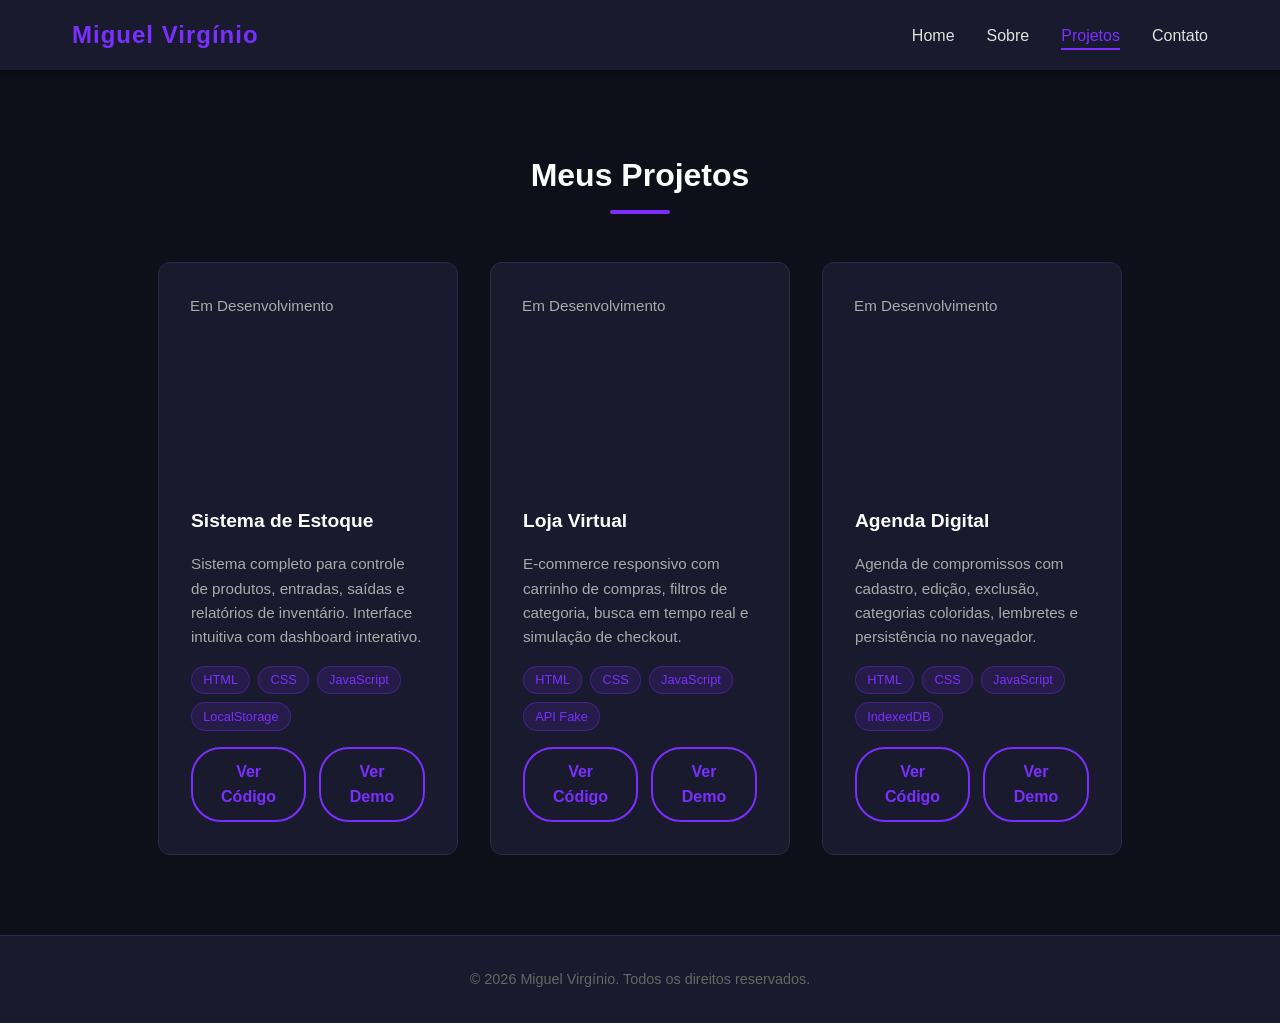
==== projetos.html @ 95a694e4 "feat: add initial portfolio structure with responsive design and JavaScript functionality - Created " ====
<!DOCTYPE html>
<html lang="pt-BR">

<head>
  <meta charset="UTF-8">
  <meta name="viewport" content="width=device-width, initial-scale=1.0">
  <meta name="description" content="Meus projetos - Miguel Virgínio, Desenvolvedor Front-End.">
  <meta name="keywords" content="Projetos, Portfólio, HTML, CSS, JavaScript, Sistemas Web">
  <meta name="author" content="Miguel Virgínio">
  <title>Projetos | Miguel Virgínio</title>
  <link rel="stylesheet" href="css/style.css">
  <link rel="stylesheet" href="css/responsive.css">
</head>

<body>

  <header class="header">
    <nav class="navbar">
      <div class="logo"><a href="index.html">Miguel Virgínio</a></div>
      <button class="menu-toggle" id="menuToggle" aria-label="Abrir menu">&#9776;</button>
      <ul class="nav-links" id="navLinks">
        <li><a href="index.html">Home</a></li>
        <li><a href="sobre.html">Sobre</a></li>
        <li><a href="projetos.html" class="active">Projetos</a></li>
        <li><a href="contato.html">Contato</a></li>
      </ul>
    </nav>
  </header>

  <main>

    <section class="projetos-completo" id="projetos">
      <h2 class="titulo-secao">Meus Projetos</h2>

      <div class="cards-container">

        <!-- Projeto 1 -->
        <article class="card">
          <div class="card-img">
            <!-- <img src="img/projeto-estoque.jpg" alt="Preview do Sistema de Estoque"> -->
             <p>Em Desenvolvimento</p>
          </div>
          <div class="card-conteudo">
            <h3>Sistema de Estoque</h3>
            <p>Sistema completo para controle de produtos, entradas, saídas e relatórios de inventário. Interface intuitiva com dashboard interativo.</p>
            <div class="tags">
              <span class="tag">HTML</span>
              <span class="tag">CSS</span>
              <span class="tag">JavaScript</span>
              <span class="tag">LocalStorage</span>
            </div>
            <div class="card-botoes">
              <a href="#" class="btn-card">Ver Código</a>
              <a href="#" class="btn-card btn-demo">Ver Demo</a>
            </div>
          </div>
        </article>

        <!-- Projeto 2 -->
        <article class="card">
          <div class="card-img">
            <!-- <img src="img/projeto-loja.jpg" alt="Preview da Loja Virtual"> -->
            <p>Em Desenvolvimento</p>
          </div>
          <div class="card-conteudo">
            <h3>Loja Virtual</h3>
            <p>E-commerce responsivo com carrinho de compras, filtros de categoria, busca em tempo real e simulação de checkout.</p>
            <div class="tags">
              <span class="tag">HTML</span>
              <span class="tag">CSS</span>
              <span class="tag">JavaScript</span>
              <span class="tag">API Fake</span>
            </div>
            <div class="card-botoes">
              <a href="#" class="btn-card">Ver Código</a>
              <a href="#" class="btn-card btn-demo">Ver Demo</a>
            </div>
          </div>
        </article>

        <!-- Projeto 3 -->
        <article class="card">
          <div class="card-img">
            <!-- <img src="img/projeto-agenda.jpg" alt="Preview da Agenda Digital"> -->
            <p>Em Desenvolvimento</p>
          </div>
          <div class="card-conteudo">
            <h3>Agenda Digital</h3>
            <p>Agenda de compromissos com cadastro, edição, exclusão, categorias coloridas, lembretes e persistência no navegador.</p>
            <div class="tags">
              <span class="tag">HTML</span>
              <span class="tag">CSS</span>
              <span class="tag">JavaScript</span>
              <span class="tag">IndexedDB</span>
            </div>
            <div class="card-botoes">
              <a href="#" class="btn-card">Ver Código</a>
              <a href="#" class="btn-card btn-demo">Ver Demo</a>
            </div>
          </div>
        </article>

      </div>
    </section>

  </main>

  <footer class="footer">
    <p>&copy; 2026 Miguel Virgínio. Todos os direitos reservados.</p>
  </footer>

  <button class="btn-topo" id="btnTopo" title="Voltar ao topo">&#8679;</button>

  <script src="js/script.js"></script>
</body>
</html>
---- css/style.css ----
/* ================================
   RESET E BASE
================================ */

/* Remove espaçamentos padrão do navegador */
* {
  margin: 0;
  padding: 0;
  box-sizing: border-box;
}

/* Fonte e cor padrão */
body {
  font-family: 'Segoe UI', Tahoma, Geneva, Verdana, sans-serif;
  background-color: #0f0f1a;
  color: #e0e0e0;
  line-height: 1.6;
}

/* Links sem sublinhado */
a {
  text-decoration: none;
  color: inherit;
}

/* Lista sem marcadores */
ul {
  list-style: none;
}

/* ================================
   HEADER / NAVBAR
================================ */

.header {
  background-color: #1a1a2e;
  position: sticky;       /* Fica fixo no topo ao rolar */
  top: 0;
  z-index: 1000;
  box-shadow: 0 2px 10px rgba(0, 0, 0, 0.5);
}

.navbar {
  display: flex;
  justify-content: space-between;
  align-items: center;
  padding: 1rem 2rem;
  max-width: 1200px;
  margin: 0 auto;
}

/* Logo */
.logo a {
  font-size: 1.5rem;
  font-weight: bold;
  color: #7b2fff;
  letter-spacing: 1px;
}

/* Links do menu */
.nav-links {
  display: flex;
  gap: 2rem;
}

.nav-links a {
  color: #e0e0e0;
  font-size: 1rem;
  transition: color 0.3s;
  padding: 0.3rem 0;
  border-bottom: 2px solid transparent;
}

/* Hover e link ativo */
.nav-links a:hover,
.nav-links a.active {
  color: #7b2fff;
  border-bottom: 2px solid #7b2fff;
}

/* Botão hamburguer — escondido no desktop */
.menu-toggle {
  display: none;
  background: none;
  border: none;
  color: #e0e0e0;
  font-size: 1.8rem;
  cursor: pointer;
}

/* ================================
   HERO / BANNER
================================ */

.hero {
  min-height: 90vh;
  display: flex;
  align-items: center;
  justify-content: center;
  text-align: center;
  padding: 3rem 1rem;
  background: linear-gradient(135deg, #0f0f1a 60%, #1a1a2e 100%);
}

.hero-content {
  max-width: 700px;
}

/* Foto de perfil */
.foto-perfil {
  width: 150px;
  height: 150px;
  border-radius: 50%;           /* Foto redonda */
  border: 4px solid #7b2fff;
  object-fit: cover;
  margin-bottom: 1.5rem;
  box-shadow: 0 0 20px rgba(123, 47, 255, 0.5);
}

/* Título principal */
.hero h1 {
  font-size: 2.5rem;
  margin-bottom: 1rem;
  color: #ffffff;
}

/* Palavra em destaque (nome) */
.destaque {
  color: #7b2fff;
}

/* Subtítulo */
.subtitulo {
  font-size: 1.2rem;
  color: #aaaaaa;
  margin-bottom: 2rem;
}

/* Botão principal */
.btn-principal {
  display: inline-block;
  background-color: #7b2fff;
  color: #ffffff;
  padding: 0.9rem 2rem;
  border-radius: 30px;
  font-size: 1rem;
  font-weight: bold;
  transition: background-color 0.3s, transform 0.2s;
  box-shadow: 0 4px 15px rgba(123, 47, 255, 0.4);
}

.btn-principal:hover {
  background-color: #5a1fcc;
  transform: translateY(-3px);  /* Sobe levemente no hover */
}

/* ================================
   SEÇÃO DE PROJETOS (PRÉVIA)
================================ */

.projetos-preview {
  padding: 5rem 2rem;
  max-width: 1200px;
  margin: 0 auto;
}

/* Título de seção */
.titulo-secao {
  text-align: center;
  font-size: 2rem;
  color: #ffffff;
  margin-bottom: 3rem;
  position: relative;
}

/* Linha decorativa abaixo do título */
.titulo-secao::after {
  content: '';
  display: block;
  width: 60px;
  height: 4px;
  background-color: #7b2fff;
  margin: 0.5rem auto 0;
  border-radius: 2px;
}

/* Container dos cards */
.cards-container {
  display: flex;
  gap: 2rem;
  flex-wrap: wrap;
  justify-content: center;
}

/* Card individual */
.card {
  background-color: #1a1a2e;
  border: 1px solid #2a2a4a;
  border-radius: 12px;
  padding: 2rem;
  width: 300px;
  transition: transform 0.3s, box-shadow 0.3s;
  display: flex;
  flex-direction: column;
  gap: 1rem;
}

.card:hover {
  transform: translateY(-8px);  /* Sobe o card no hover */
  box-shadow: 0 8px 30px rgba(123, 47, 255, 0.3);
}

.card h3 {
  color: #ffffff;
  font-size: 1.2rem;
}

.card p {
  color: #aaaaaa;
  font-size: 0.95rem;
}

/* Tags de tecnologia */
.tags {
  display: flex;
  gap: 0.5rem;
  flex-wrap: wrap;
}

.tag {
  background-color: #7b2fff22;
  color: #7b2fff;
  border: 1px solid #7b2fff55;
  border-radius: 20px;
  padding: 0.2rem 0.7rem;
  font-size: 0.8rem;
}

/* Botão do card */
.btn-card {
  display: inline-block;
  background-color: transparent;
  color: #7b2fff;
  border: 2px solid #7b2fff;
  padding: 0.6rem 1.2rem;
  border-radius: 30px;
  font-weight: bold;
  text-align: center;
  transition: background-color 0.3s, color 0.3s;
  margin-top: auto;
}

.btn-card:hover {
  background-color: #7b2fff;
  color: #ffffff;
}

/* ================================
   FOOTER
================================ */

.footer {
  background-color: #1a1a2e;
  text-align: center;
  padding: 2rem;
  color: #666;
  font-size: 0.9rem;
  border-top: 1px solid #2a2a4a;
}

/* ================================
   BOTÃO VOLTAR AO TOPO
================================ */

.btn-topo {
  position: fixed;        /* Fixo na tela */
  bottom: 2rem;
  right: 2rem;
  background-color: #7b2fff;
  color: #ffffff;
  border: none;
  border-radius: 50%;
  width: 50px;
  height: 50px;
  font-size: 1.5rem;
  cursor: pointer;
  display: none;          /* Escondido por padrão */
  align-items: center;
  justify-content: center;
  box-shadow: 0 4px 15px rgba(123, 47, 255, 0.5);
  transition: background-color 0.3s, transform 0.2s;
  z-index: 999;
}

.btn-topo:hover {
  background-color: #5a1fcc;
  transform: translateY(-3px);
}

/* Quando o JS adicionar a classe .visivel */
.btn-topo.visivel {
  display: flex;
}


/* ================================
   PÁGINA SOBRE
================================ */

.sobre {
  padding: 5rem 2rem;
  max-width: 1100px;
  margin: 0 auto;
}

.sobre-container {
  display: flex;
  gap: 3rem;
  align-items: flex-start;
  flex-wrap: wrap;
}

.sobre-texto {
  flex: 1;
  min-width: 300px;
}

.sobre-bloco {
  background-color: #1a1a2e;
  border: 1px solid #2a2a4a;
  border-radius: 12px;
  padding: 2rem;
  margin-bottom: 2rem;
}

.sobre-bloco h3 {
  color: #7b2fff;
  margin-bottom: 1rem;
  font-size: 1.2rem;
}

.sobre-bloco p {
  color: #cccccc;
  margin-bottom: 0.8rem;
}

.lista-formacao {
  list-style: none;
  padding-left: 0;
}

.lista-formacao li {
  padding: 0.5rem 0;
  border-bottom: 1px solid #2a2a4a;
  color: #cccccc;
}

.lista-formacao li:last-child {
  border-bottom: none;
}

.lista-formacao strong {
  color: #ffffff;
}

/* Barras de habilidade */
.habilidades-grid {
  display: grid;
  grid-template-columns: repeat(auto-fit, minmax(250px, 1fr));
  gap: 1.5rem;
}

.habilidade-item {
  display: flex;
  flex-direction: column;
  gap: 0.4rem;
}

.habilidade-nome {
  font-weight: bold;
  color: #ffffff;
  font-size: 0.95rem;
}

.barra {
  height: 8px;
  background-color: #0f0f1a;
  border-radius: 4px;
  overflow: hidden;
}

.nivel {
  height: 100%;
  border-radius: 4px;
  transition: width 1s ease-out;
}

/* Cores das barras */
.html { width: 95%; background: #e34f26; }
.css  { width: 90%; background: #1572b6; }
.js   { width: 80%; background: #f7df1e; }
.git  { width: 85%; background: #f05032; }
.resp { width: 90%; background: #7b2fff; }
.a11y { width: 75%; background: #00bfff; }

.sobre-foto {
  flex: 0 0 280px;
  text-align: center;
}

.foto-perfil-grande {
  width: 280px;
  height: 280px;
  border-radius: 16px;
  object-fit: cover;
  border: 4px solid #7b2fff;
  box-shadow: 0 0 30px rgba(123, 47, 255, 0.4);
}

/* ================================
   PÁGINA PROJETOS (CARDS ESTENDIDOS)
================================ */

.projetos-completo {
  padding: 5rem 2rem;
  max-width: 1200px;
  margin: 0 auto;
}

.card {
  /* Sobrescreve o card simples da home */
  flex-direction: column;
  height: 100%;
}

.card-img {
  width: 100%;
  height: 180px;
  border-radius: 8px 8px 0 0;
  overflow: hidden;
  margin: -1px -1px 1rem -1px; /* Compensa padding do card */
}

.card-img img {
  width: 100%;
  height: 100%;
  object-fit: cover;
  transition: transform 0.3s;
}

.card:hover .card-img img {
  transform: scale(1.05);
}

.card-conteudo {
  display: flex;
  flex-direction: column;
  flex: 1;
  gap: 1rem;
}

.card-botoes {
  display: flex;
  gap: 0.8rem;
  margin-top: auto;
}

.btn-demo {
  background-color: transparent;
  border: 2px solid #7b2fff;
  color: #7b2fff;
}

.btn-demo:hover {
  background-color: #7b2fff;
  color: #ffffff;
}

/* ================================
   PÁGINA CONTATO
================================ */

.contato {
  padding: 5rem 2rem;
  max-width: 1100px;
  margin: 0 auto;
}

.contato-container {
  display: flex;
  gap: 3rem;
  flex-wrap: wrap;
}

.contato-info {
  flex: 1;
  min-width: 280px;
}

.contato-info h3 {
  color: #7b2fff;
  font-size: 1.5rem;
  margin-bottom: 1rem;
}

.contato-info p {
  color: #aaaaaa;
  margin-bottom: 2rem;
}

.contato-itens {
  display: flex;
  flex-direction: column;
  gap: 1.5rem;
}

.contato-item {
  display: flex;
  align-items: flex-start;
  gap: 1rem;
  color: #cccccc;
}

.icone {
  font-size: 1.5rem;
  color: #7b2fff;
  flex-shrink: 0;
  margin-top: 0.2rem;
}

.contato-item a {
  color: #7b2fff;
  transition: color 0.3s;
}

.contato-item a:hover {
  color: #ffffff;
}

/* Formulário */
.formulario {
  flex: 1;
  min-width: 300px;
  background-color: #1a1a2e;
  border: 1px solid #2a2a4a;
  border-radius: 12px;
  padding: 2.5rem;
  display: flex;
  flex-direction: column;
  gap: 1.5rem;
}

.form-grupo {
  display: flex;
  flex-direction: column;
  gap: 0.4rem;
}

.form-grupo label {
  font-weight: bold;
  color: #ffffff;
  font-size: 0.95rem;
}

.obrigatorio {
  color: #ff6b6b;
}

.form-grupo input,
.form-grupo textarea {
  background-color: #0f0f1a;
  border: 2px solid #2a2a4a;
  border-radius: 8px;
  padding: 0.9rem 1rem;
  color: #ffffff;
  font-family: inherit;
  font-size: 1rem;
  transition: border-color 0.3s, box-shadow 0.3s;
}

.form-grupo input:focus,
.form-grupo textarea:focus {
  outline: none;
  border-color: #7b2fff;
  box-shadow: 0 0 0 3px rgba(123, 47, 255, 0.2);
}

.form-grupo input.erro,
.form-grupo textarea.erro {
  border-color: #ff6b6b;
}

.erro-msg {
  color: #ff6b6b;
  font-size: 0.85rem;
  min-height: 1.2em; /* Evita salto de layout */
  display: block;
}

.btn-enviar {
  background-color: #7b2fff;
  color: #ffffff;
  border: none;
  border-radius: 30px;
  padding: 1rem;
  font-size: 1rem;
  font-weight: bold;
  cursor: pointer;
  transition: background-color 0.3s, transform 0.2s;
  margin-top: 0.5rem;
}

.btn-enviar:hover {
  background-color: #5a1fcc;
  transform: translateY(-2px);
}

/* Mensagem de sucesso */
.sucesso-msg {
  background-color: #1a5c2e;
  border: 1px solid #2ecc71;
  color: #2ecc71;
  padding: 1rem;
  border-radius: 8px;
  text-align: center;
  font-weight: bold;
  display: none; /* JS controla */
  animation: fadeIn 0.3s ease;
}

@keyframes fadeIn {
  from { opacity: 0; transform: translateY(10px); }
  to { opacity: 1; transform: translateY(0); }
}

/* ================================
   ANIMAÇÕES SCROLL REVEAL
================================ */

/* Estado inicial: invisível e deslocado para baixo */
.oculto-scroll {
  opacity: 0;
  transform: translateY(30px);
  transition: opacity 0.6s ease, transform 0.6s ease;
}

/* Estado final: visível e na posição correta */
.visivel-scroll {
  opacity: 1;
  transform: translateY(0);
}

/* Delay escalonado nos cards (efeito cascata) */
.cards-container .card:nth-child(1) { transition-delay: 0.1s; }
.cards-container .card:nth-child(2) { transition-delay: 0.2s; }
.cards-container .card:nth-child(3) { transition-delay: 0.3s; }
---- css/responsive.css ----
/* ================================
   RESPONSIVIDADE
   Breakpoints:
   - Tablet:  até 768px
   - Mobile:  até 480px
================================ */

/* ---- TABLET (até 768px) ---- */
@media (max-width: 768px) {

  /* Menu hamburguer aparece */
  .menu-toggle {
    display: block;
  }

  /* Menu links ficam em coluna e escondidos */
  .nav-links {
    display: none;
    flex-direction: column;
    position: absolute;
    top: 70px;
    left: 0;
    width: 100%;
    background-color: #1a1a2e;
    padding: 1rem 2rem;
    gap: 1rem;
    box-shadow: 0 4px 10px rgba(0,0,0,0.5);
    z-index: 999;
  }

  /* Quando o JS adicionar a classe .aberto */
  .nav-links.aberto {
    display: flex;
  }

  /* Hero menor */
  .hero h1 {
    font-size: 1.8rem;
  }

  .subtitulo {
    font-size: 1rem;
  }

  /* Cards em coluna */
  .cards-container {
    flex-direction: column;
    align-items: center;
  }

  .card {
    width: 100%;
    max-width: 400px;
  }
}

/* ---- MOBILE (até 480px) ---- */
@media (max-width: 480px) {

  .navbar {
    padding: 1rem;
  }

  .hero h1 {
    font-size: 1.5rem;
  }

  .btn-principal {
    padding: 0.7rem 1.5rem;
    font-size: 0.95rem;
  }

  .titulo-secao {
    font-size: 1.5rem;
  }

  .foto-perfil {
    width: 120px;
    height: 120px;
  }
}
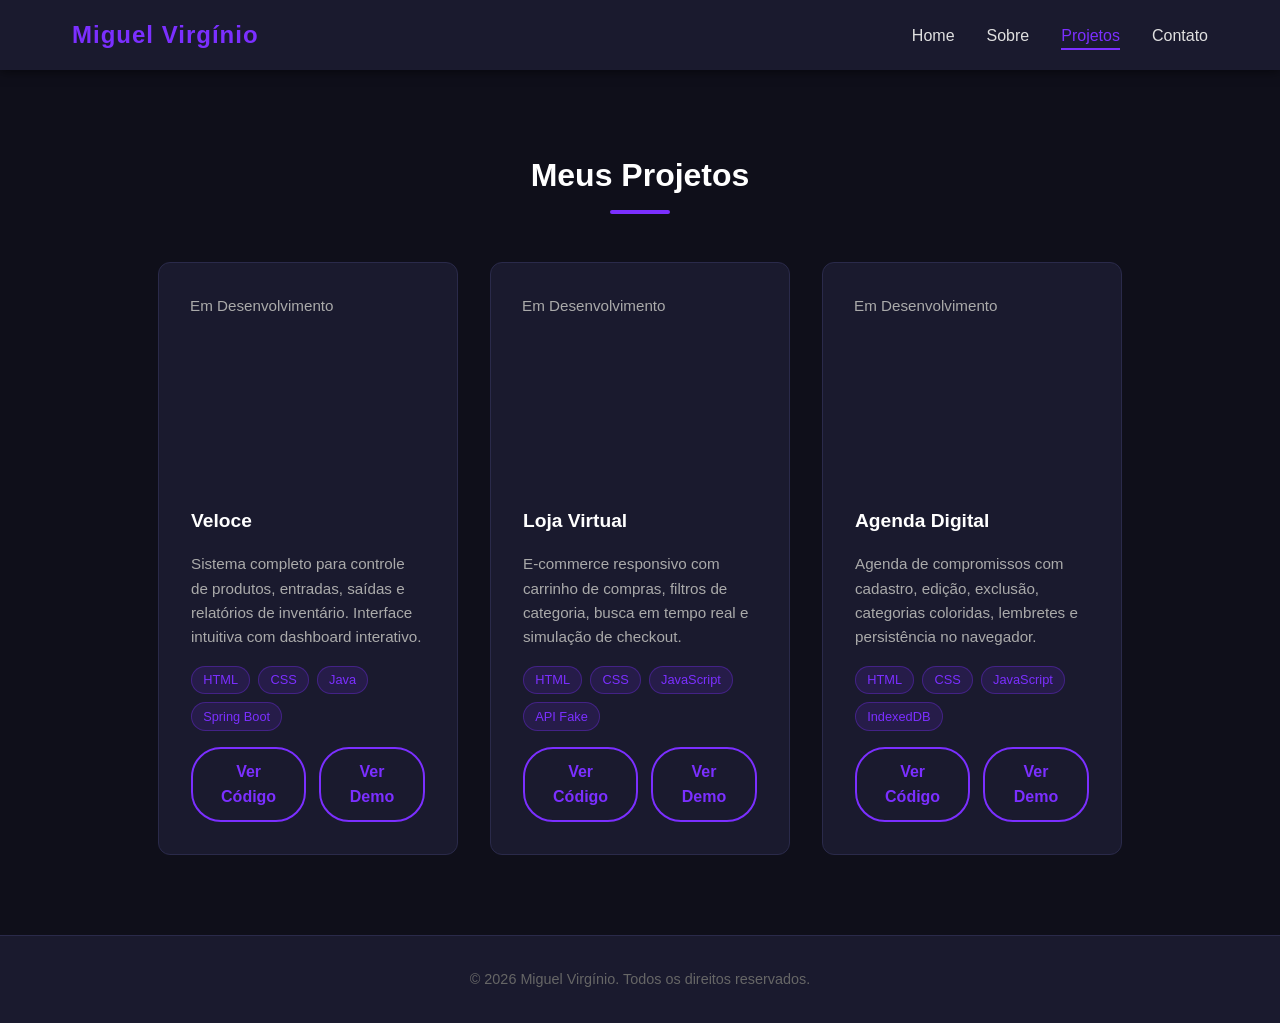
==== commit 17f3fbb6: "feat: atualizar imagem de perfil e modificar informações do projeto Veloce" ====
--- a/projetos.html
+++ b/projetos.html
@@ -37,17 +37,17 @@
         <!-- Projeto 1 -->
         <article class="card">
           <div class="card-img">
-            <!-- <img src="img/projeto-estoque.jpg" alt="Preview do Sistema de Estoque"> -->
+            <!-- <img src="img/projeto-estoque.jpg" alt="Preview do Sistema de Catalogo de Carros"> -->
              <p>Em Desenvolvimento</p>
           </div>
           <div class="card-conteudo">
-            <h3>Sistema de Estoque</h3>
+            <h3>Veloce</h3>
             <p>Sistema completo para controle de produtos, entradas, saídas e relatórios de inventário. Interface intuitiva com dashboard interativo.</p>
             <div class="tags">
               <span class="tag">HTML</span>
               <span class="tag">CSS</span>
-              <span class="tag">JavaScript</span>
-              <span class="tag">LocalStorage</span>
+              <span class="tag">Java</span>
+              <span class="tag">Spring Boot</span>
             </div>
             <div class="card-botoes">
               <a href="#" class="btn-card">Ver Código</a>
--- a/css/style.css
+++ b/css/style.css
@@ -398,8 +398,8 @@
 /* Cores das barras */
 .html { width: 95%; background: #e34f26; }
 .css  { width: 90%; background: #1572b6; }
-.js   { width: 80%; background: #f7df1e; }
-.git  { width: 85%; background: #f05032; }
+.js   { width: 80%; background: #9e0e0e; }
+.git  { width: 85%; background: #5c5150; }
 .resp { width: 90%; background: #7b2fff; }
 .a11y { width: 75%; background: #00bfff; }
 
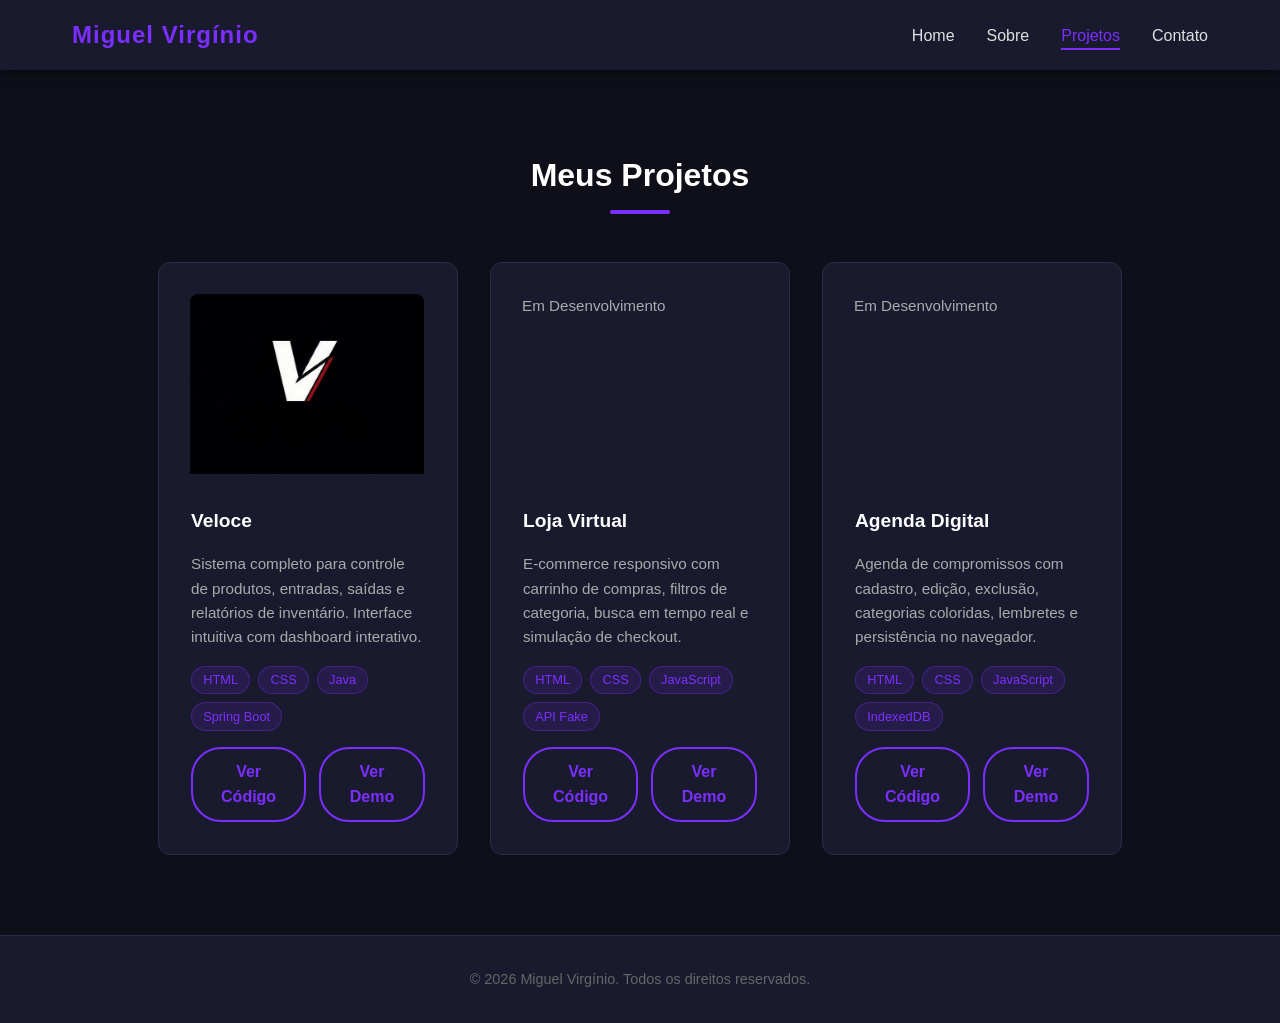
==== commit 66dae143: "Refactor code structure for improved readability and maintainability" ====
--- a/projetos.html
+++ b/projetos.html
@@ -37,7 +37,7 @@
         <!-- Projeto 1 -->
         <article class="card">
           <div class="card-img">
-            <!-- <img src="img/projeto-estoque.jpg" alt="Preview do Sistema de Catalogo de Carros"> -->
+            <img src="img/logo_veloce.png" alt="Preview do Sistema de Catalogo de Carros">
              <p>Em Desenvolvimento</p>
           </div>
           <div class="card-conteudo">
--- a/css/style.css
+++ b/css/style.css
@@ -396,26 +396,19 @@
 }
 
 /* Cores das barras */
-.html { width: 95%; background: #e34f26; }
-.css  { width: 90%; background: #1572b6; }
-.js   { width: 80%; background: #9e0e0e; }
-.git  { width: 85%; background: #5c5150; }
-.resp { width: 90%; background: #7b2fff; }
-.a11y { width: 75%; background: #00bfff; }
-
-.sobre-foto {
-  flex: 0 0 280px;
-  text-align: center;
-}
-
-.foto-perfil-grande {
-  width: 280px;
-  height: 280px;
-  border-radius: 16px;
-  object-fit: cover;
-  border: 4px solid #7b2fff;
-  box-shadow: 0 0 30px rgba(123, 47, 255, 0.4);
-}
+.html { width: 55%; background: #e34f26; }
+.css  { width: 40%; background: #1572b6; }
+.java   { width: 140px; background: #9e0e0e; }
+.git  { width: 85px; background: #3F2E00; }
+.resp { width: 120px; background: #7b2fff; }
+.cpp { width: 110px; background: #00427E;}
+.spring { width: 9px; background: #6AAD3D; }
+.mongodb { width: 10px; background: #138C4D; }
+.mysql { width: 70px;  background: linear-gradient(90deg,rgba(29, 74, 101, 1) 36%, rgba(220, 113, 43, 1) 62%); }
+.postgres { width: 15px; background: #31648C; }
+.tailwind { width: 10px; background: #07B0CE; }
+
+
 
 /* ================================
    PÁGINA PROJETOS (CARDS ESTENDIDOS)
--- a/css/responsive.css
+++ b/css/responsive.css
@@ -78,4 +78,12 @@
     width: 120px;
     height: 120px;
   }
+}
+
+@supports (-webkit-touch-callout: none) {
+  intput, 
+  textarea,
+  select {
+    font-size: 16px;
+  }
 }
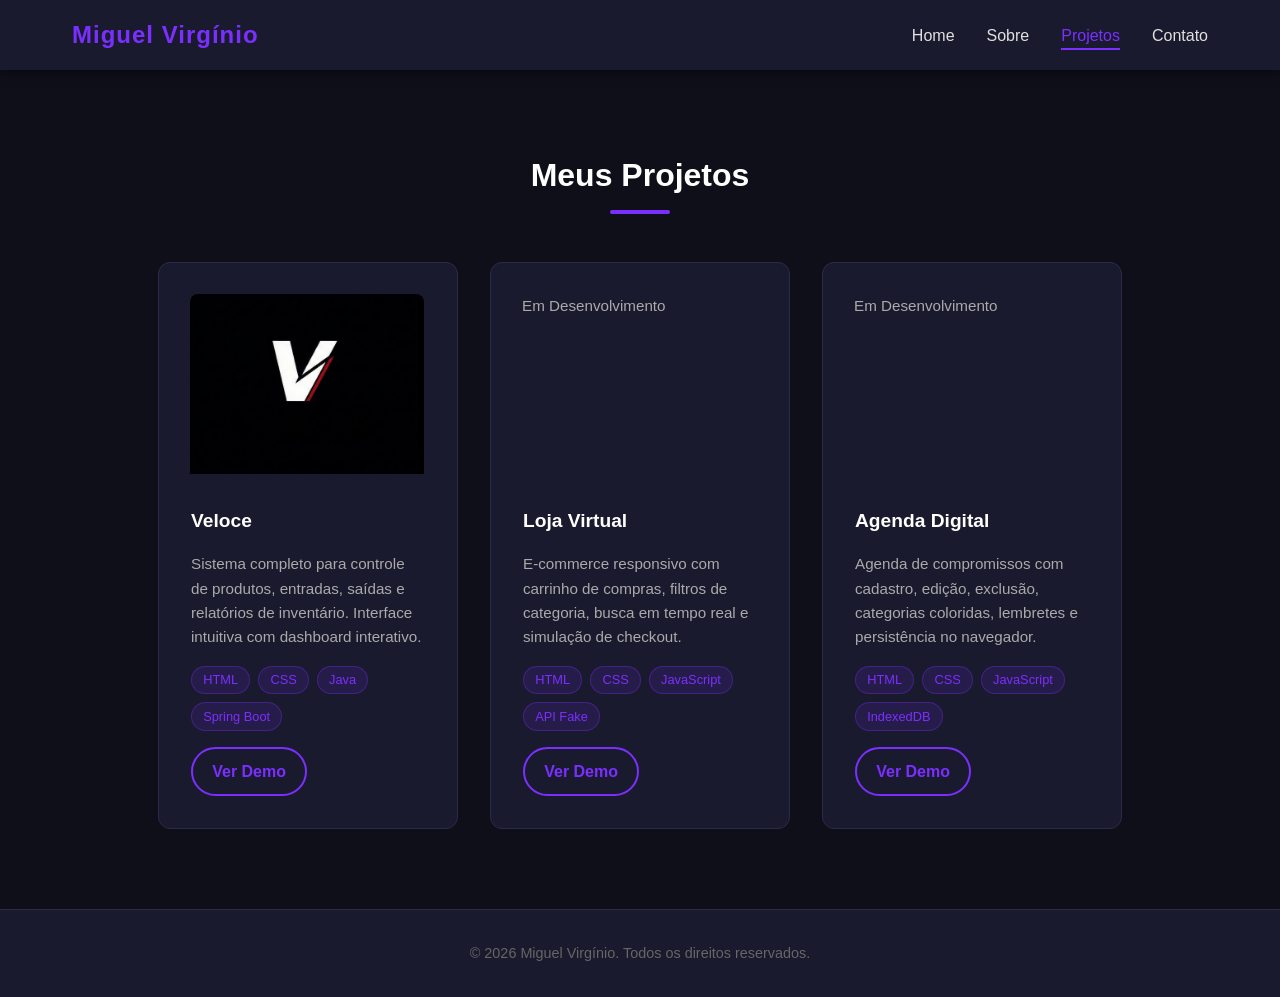
==== commit 6d70da33: "refactor: remover links de "Ver Código" das cartas de projetos" ====
--- a/projetos.html
+++ b/projetos.html
@@ -50,7 +50,7 @@
               <span class="tag">Spring Boot</span>
             </div>
             <div class="card-botoes">
-              <a href="#" class="btn-card">Ver Código</a>
+              <!-- <a href="#" class="btn-card">Ver Código</a> -->
               <a href="#" class="btn-card btn-demo">Ver Demo</a>
             </div>
           </div>
@@ -72,7 +72,7 @@
               <span class="tag">API Fake</span>
             </div>
             <div class="card-botoes">
-              <a href="#" class="btn-card">Ver Código</a>
+             
               <a href="#" class="btn-card btn-demo">Ver Demo</a>
             </div>
           </div>
@@ -94,7 +94,6 @@
               <span class="tag">IndexedDB</span>
             </div>
             <div class="card-botoes">
-              <a href="#" class="btn-card">Ver Código</a>
               <a href="#" class="btn-card btn-demo">Ver Demo</a>
             </div>
           </div>
--- a/css/style.css
+++ b/css/style.css
@@ -193,6 +193,13 @@
 }
 
 /* Card individual */
+
+article{
+    width:100%;
+    max-width:100%;
+    overflow:hidden;
+}
+
 .card {
   background-color: #1a1a2e;
   border: 1px solid #2a2a4a;
@@ -398,7 +405,7 @@
 /* Cores das barras */
 .html { width: 55%; background: #e34f26; }
 .css  { width: 40%; background: #1572b6; }
-.java   { width: 140px; background: #9e0e0e; }
+.java   { width:  60%; background: #9e0e0e; }
 .git  { width: 85px; background: #3F2E00; }
 .resp { width: 120px; background: #7b2fff; }
 .cpp { width: 110px; background: #00427E;}
@@ -407,6 +414,9 @@
 .mysql { width: 70px;  background: linear-gradient(90deg,rgba(29, 74, 101, 1) 36%, rgba(220, 113, 43, 1) 62%); }
 .postgres { width: 15px; background: #31648C; }
 .tailwind { width: 10px; background: #07B0CE; }
+.insominia { width: 40px; background: #5D00D2; }
+.jenkins { width: 10px; background: linear-gradient(90deg, rgb(211, 56, 51) 0%, rgb(51, 80, 97) 50%, rgb(129, 208, 196) 100%); }
+
 
 
 
--- a/css/responsive.css
+++ b/css/responsive.css
@@ -24,7 +24,7 @@
     background-color: #1a1a2e;
     padding: 1rem 2rem;
     gap: 1rem;
-    box-shadow: 0 4px 10px rgba(0,0,0,0.5);
+    box-shadow: 0 4px 10px rgba(0, 0, 0, 0.5);
     z-index: 999;
   }
 
@@ -48,42 +48,70 @@
     align-items: center;
   }
 
+
   .card {
     width: 100%;
-    max-width: 400px;
+    max-width: 100%;
   }
 }
 
-/* ---- MOBILE (até 480px) ---- */
+/* ----  1 MOBILE (até 480px) ---- */
+
+
+/* ================================
+   MOBILE (até 480px)
+================================ */
 @media (max-width: 480px) {
 
-  .navbar {
-    padding: 1rem;
-  }
+    /* Seção */
+    .sobre-bloco{
+        padding: 1rem;
+    }
 
-  .hero h1 {
-    font-size: 1.5rem;
-  }
+    /* Card principal */
+    .card{
+        width: 100%;
+        max-width: 100%;
+        padding: 1rem;
+    }
 
-  .btn-principal {
-    padding: 0.7rem 1.5rem;
-    font-size: 0.95rem;
-  }
+    /* Article interno */
+    article{
+        width: 100%;
+        max-width: 100%;
+        min-width: 0;
+        padding: 1rem;
+        overflow: hidden;
+    }
 
-  .titulo-secao {
-    font-size: 1.5rem;
-  }
+    /* Títulos */
+    article h2{
+        font-size: 1.3rem;
+    }
 
-  .foto-perfil {
-    width: 120px;
-    height: 120px;
-  }
+    article h3{
+        font-size: 1.1rem;
+    }
+
+    /* Barras */
+    .barra{
+        width: 100%;
+    }
+
+    .nivel{
+        max-width: 100%;
+    }
+
+    /* Espaçamentos */
+    .habilidade-item{
+        margin-bottom: .8rem;
+    }
+
+    /* Caso use Flex */
+    .cards-container{
+        display: flex;
+        flex-direction: column;
+        gap: 1rem;
+    }
+
 }
-
-@supports (-webkit-touch-callout: none) {
-  intput, 
-  textarea,
-  select {
-    font-size: 16px;
-  }
-}
